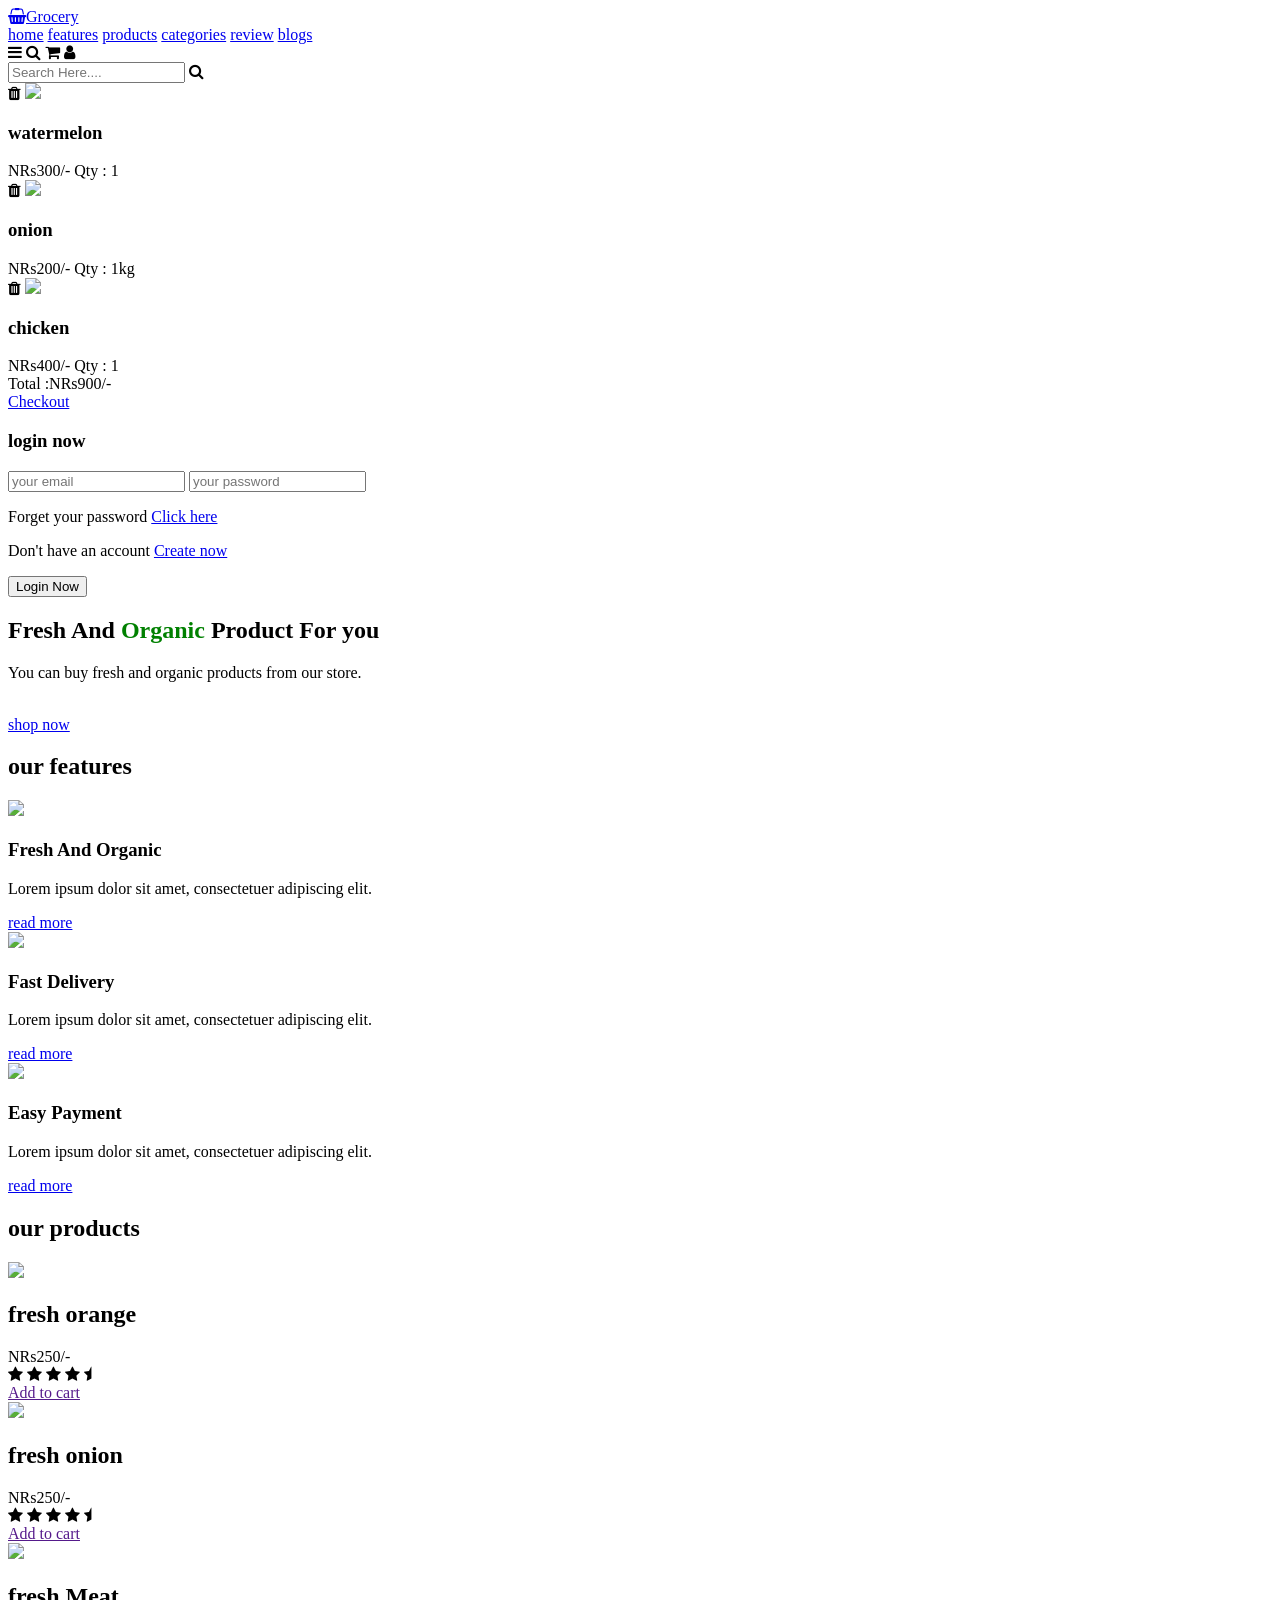
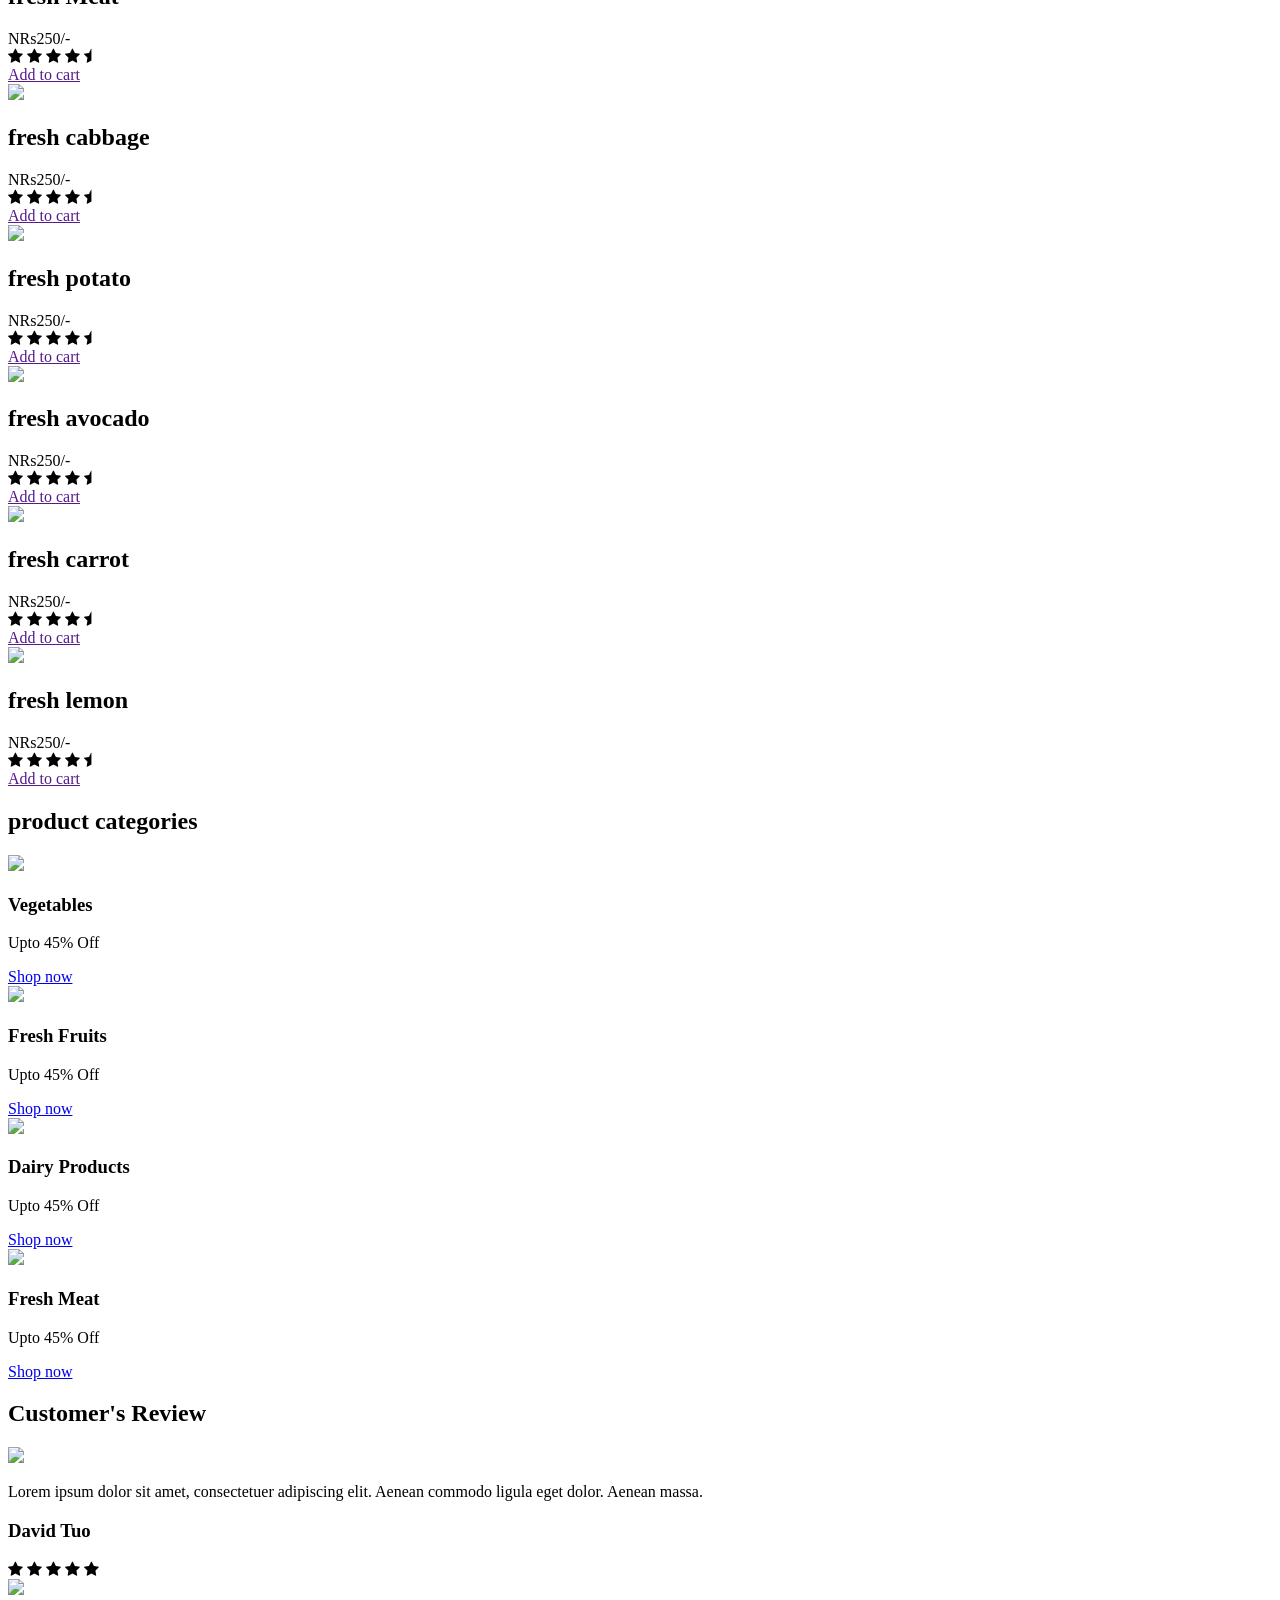
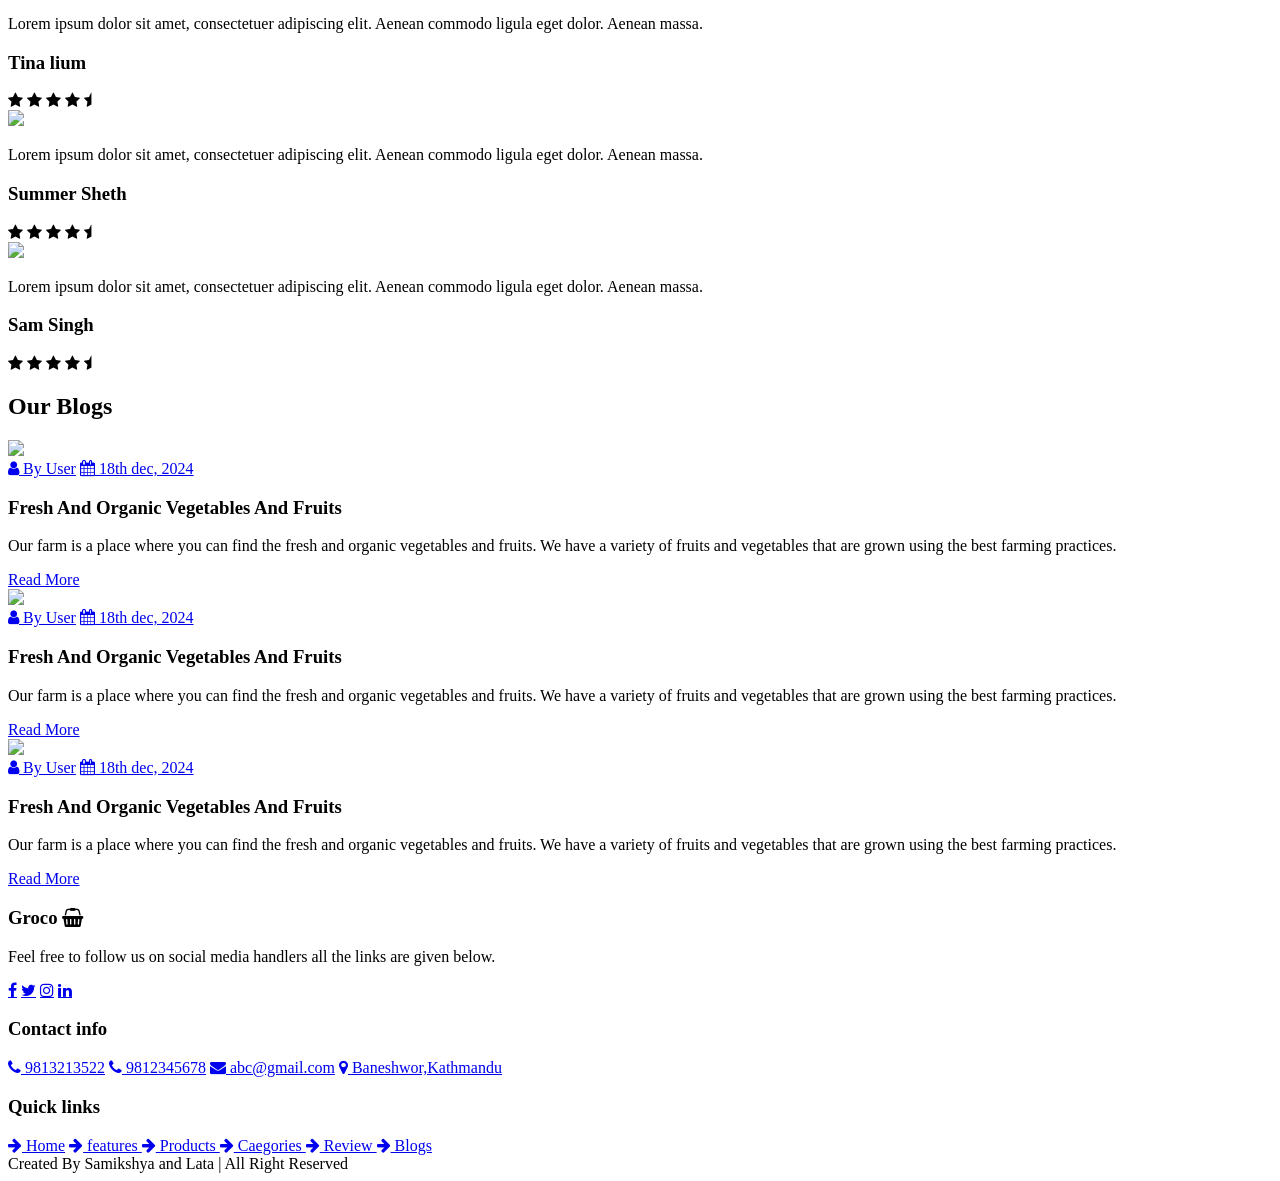
==== index.html @ e6cad8f5 "Add files via upload" ====
<!DOCTYPE html>
<html>
    <head>
        <title>Grocery Store </title>

        <link rel="icon" type="image/icon" href="image/favicon.png">
   <!-- Code for font awesome cdn-->
   <link rel="stylesheet" href="https://cdnjs.cloudflare.com/ajax/libs/font-awesome/4.7.0/css/font-awesome.min.css">
   <!-- Code for font awesome cdn-->

   <!-- Code for linking css file-->
    <link rel="stylesheet" type="text/css" href="css/style.css">



    <link rel="stylesheet" href="https://unpkg.com/swiper@7/swiper-bundle.min.css"/>
   <!-- Code for linking css file-->
   <meta name="viewport" content="width=device-width, initial-scale=1.0">
    </head>
    <body> 
<!-- Code for linking css file-->
<header class="header">
    <a href="#" class="logo"><i class="fa fa-shopping-basket" aria-hidden="true"></i>Grocery</a>
<nav class="navbar">
    <a href="#home">home</a>
    <a href="#features">features</a>
    <a href="#products">products</a>
    <a href="#categories">categories</a>
    <a href="#review">review</a>
    <a href="#blogs">blogs</a>
</nav>


<div class="icons">
    <div class="fa fa-bars" id="menu-btn"></div>
    <div class="fa fa-search" id="search-btn"></div>
    <div class="fa fa-shopping-cart" id="cart-btn"></div>
    <div class="fa fa-user" id="login-btn"></div>
     
</div>

<form class="search-form">
    <input type="search" id="search-box" placeholder= "Search Here....">
    <label for="search-box" class="fa fa-search"></label>
</form>


<div class="shopping-cart">
    <div class="box">
        <i class="fa fa-trash"></i>
        <img src="image/cart-img-1.png">
        <div clas="content">
            <h3> watermelon</h3>
            <span class="price">NRs300/-</span>
            <span class="quantity">Qty : 1</span>
   </div>
 </div>

<div class="box">
    <i class="fa fa-trash"></i>
    <img src="image/cart-img-2.png">
    <div clas="content">
        <h3> onion</h3>
        <span class="price">NRs200/-</span>
        <span class="quantity">Qty : 1kg</span>

    </div>
</div>

<div class="box">
    <i class="fa fa-trash"></i>
    <img src="image/cart-img-3.png">
    <div clas="content">
        <h3> chicken</h3>
        <span class="price">NRs400/-</span>
        <span class="quantity">Qty : 1</span>
    </div>
</div>

<div class="Total"> Total :NRs900/- </div>
<a href="#" class="btn">Checkout</a>

</div>


<form action="#" class="login-form">
    <h3>login now</h3>
    <input type="email" placeholder="your email" class="box">
    <input type="password" placeholder="your password" class="box">

    <p>Forget your password <a href="#"> Click here</a></p>
    <p>Don't have an account <a href="#"> Create now</a></p>


     <input type="submit" value="Login Now" class="btn">

    </form>




</header>
<!-- Code for linking css file-->


<!-- banner section-->
 <section class="home" id="home">
 <div>
 <div>
    <h1 style="font-size: 500sp;"> Fresh And <span style="color: green;">Organic </span>Product For you</h1>
      <p>You can buy fresh and organic products from our store.</p>
 
 </div>
 <br>
  <div>
    <a href="#" class="btn">shop now</a>
  </div>
  

   </div>

</section>

<!-- banner section-->

<!-- our features section-->
 <section class="features" id="features">
    <h1 class="heading"> our <span>features</span></h1>

    <div class="box-container">
        <div class="box">
            <img src="image/feature-img-1.png">
            <h3>Fresh And Organic</h3>
            <p>Lorem ipsum dolor sit amet, consectetuer adipiscing elit.</p>
            <a href="#" class="btn"> read more</a>
        </div>

        <div class="box">
            <img src="image/feature-img-2.png">
            <h3>Fast Delivery</h3>
            <p>Lorem ipsum dolor sit amet, consectetuer adipiscing elit.</p>
            <a href="#" class="btn"> read more</a>
        </div>

        <div class="box">
            <img src="image/feature-img-3.png">
            <h3>Easy Payment</h3>
            <p>Lorem ipsum dolor sit amet, consectetuer adipiscing elit.</p>
            <a href="#" class="btn"> read more</a>
        </div>
    </div>
 

</section>


<!-- our features section-->

<!-- our products section-->
<section class="products" id="products">
    <h1 class="heading"> our <span>products</span></h1>

    <div class="swiper product-slider">
        
        <div class="swiper-wrapper">
            <div class="swiper-slide box">
                <img src="image\product-1.png">
                <h1> fresh orange</h1>
                <div class="price"> NRs250/-</div>
                <div class="stars">
                    <i class="fa fa-star"></i>
                    <i class="fa fa-star"></i>
                    <i class="fa fa-star"></i>
                    <i class="fa fa-star"></i>
                    <i class="fa fa-star-half"></i>
                </div>
                <a href="" class="btn">Add to cart</a>
            </div>

            <div class="swiper-slide box">
                <img src="image\product-2.png">
                <h1> fresh onion</h1>
                <div class="price"> NRs250/-</div>
                <div class="stars">
                    <i class="fa fa-star"></i>
                    <i class="fa fa-star"></i>
                    <i class="fa fa-star"></i>
                    <i class="fa fa-star"></i>
                    <i class="fa fa-star-half"></i>
                </div>
                <a href="" class="btn">Add to cart</a>
            </div>

            <div class="swiper-slide box">
                <img src="image\product-3.png">
                <h1> fresh Meat</h1>
                <div class="price"> NRs250/-</div>
                <div class="stars">
                    <i class="fa fa-star"></i>
                    <i class="fa fa-star"></i>
                    <i class="fa fa-star"></i>
                    <i class="fa fa-star"></i>
                    <i class="fa fa-star-half"></i>
                </div>
                <a href="" class="btn">Add to cart</a>
            </div>

            <div class="swiper-slide box">
                <img src="image\product-4.png">
                <h1> fresh cabbage</h1>
                <div class="price"> NRs250/-</div>
                <div class="stars">
                    <i class="fa fa-star"></i>
                    <i class="fa fa-star"></i>
                    <i class="fa fa-star"></i>
                    <i class="fa fa-star"></i>
                    <i class="fa fa-star-half"></i>
                </div>
                <a href="" class="btn">Add to cart</a>
            </div>
        </div>
    </div>

    <div class="swiper product-slider">
        
        <div class="swiper-wrapper">
            <div class="swiper-slide box">
                <img src="image\product-5.png">
                <h1> fresh potato</h1>
                <div class="price"> NRs250/-</div>
                <div class="stars">
                    <i class="fa fa-star"></i>
                    <i class="fa fa-star"></i>
                    <i class="fa fa-star"></i>
                    <i class="fa fa-star"></i>
                    <i class="fa fa-star-half"></i>
                </div>
                <a href="" class="btn">Add to cart</a>
            </div>

            <div class="swiper-slide box">
                <img src="image\product-6.png">
                <h1> fresh avocado</h1>
                <div class="price"> NRs250/-</div>
                <div class="stars">
                    <i class="fa fa-star"></i>
                    <i class="fa fa-star"></i>
                    <i class="fa fa-star"></i>
                    <i class="fa fa-star"></i>
                    <i class="fa fa-star-half"></i>
                </div>
                <a href="" class="btn">Add to cart</a>
            </div>

            <div class="swiper-slide box">
                <img src="image\product-7.png">
                <h1> fresh carrot</h1>
                <div class="price"> NRs250/-</div>
                <div class="stars">
                    <i class="fa fa-star"></i>
                    <i class="fa fa-star"></i>
                    <i class="fa fa-star"></i>
                    <i class="fa fa-star"></i>
                    <i class="fa fa-star-half"></i>
                </div>
                <a href="" class="btn">Add to cart</a>
            </div>

            <div class="swiper-slide box">
                <img src="image\product-8.png">
                <h1> fresh lemon</h1>
                <div class="price"> NRs250/-</div>
                <div class="stars">
                    <i class="fa fa-star"></i>
                    <i class="fa fa-star"></i>
                    <i class="fa fa-star"></i>
                    <i class="fa fa-star"></i>
                    <i class="fa fa-star-half"></i>
                </div>
                <a href="" class="btn">Add to cart</a>
            </div>
        </div>
    </div> 
</section>
<!-- our products section-->

<!-- our categories section-->
<section class="categories" id="categories">
    <h1 class="heading"> product <span>categories</span></h1>
    <div class="box-container">
        <div class="box">
            <img src="image\cat-1.png">
            <h3>Vegetables</h3>
            <p>Upto 45% Off</p>
            <a href="#" class="btn">Shop now</a>
        </div>

        <div class="box">
            <img src="image\cat-2.png">
            <h3>Fresh Fruits</h3>
            <p>Upto 45% Off</p>
            <a href="#" class="btn">Shop now</a>
        </div>

        <div class="box">
            <img src="image\cat-3.png">
            <h3>Dairy Products</h3>
            <p>Upto 45% Off</p>
            <a href="#" class="btn">Shop now</a>
        </div>

        <div class="box">
            <img src="image\cat-4.png">
            <h3>Fresh Meat</h3>
            <p>Upto 45% Off</p>
            <a href="#" class="btn">Shop now</a>
        </div>
    </div>
</section>
<!-- our categories section-->



<!-- review section-->
 <section class="review" id="review">
    <h1 class="heading">Customer's <span>Review</span></h1>
    <div class="swiper review-slider">
        <div class="swiper-wrapper">
        <div class="swiper-slide box">
            <img src="image/pic-1.png">
            <p>Lorem ipsum dolor sit amet, consectetuer adipiscing elit. Aenean commodo ligula eget dolor. Aenean massa.</p>
            <h3>David Tuo</h3>
            <div class="stars">
                <i class="fa fa-star"></i>
                <i class="fa fa-star"></i>
                <i class="fa fa-star"></i>
                <i class="fa fa-star"></i>
                <i class="fa fa-star"></i>
            </div>
        </div>

        <div class="swiper-slide box">
            <img src="image/pic-2.png">
            <p>Lorem ipsum dolor sit amet, consectetuer adipiscing elit. Aenean commodo ligula eget dolor. Aenean massa.</p>
            <h3>Tina lium</h3>
            <div class="stars">
                <i class="fa fa-star"></i>
                <i class="fa fa-star"></i>
                <i class="fa fa-star"></i>
                <i class="fa fa-star"></i>
                <i class="fa fa-star-half"></i>
            </div>
        </div>

        <div class="swiper-slide box">
            <img src="image/pic-3.png">
            <p>Lorem ipsum dolor sit amet, consectetuer adipiscing elit. Aenean commodo ligula eget dolor. Aenean massa.</p>
            <h3>Summer Sheth</h3>
            <div class="stars">
                <i class="fa fa-star"></i>
                <i class="fa fa-star"></i>
                <i class="fa fa-star"></i>
                <i class="fa fa-star"></i>
                <i class="fa fa-star-half"></i>
            </div>
        </div>

        <div class="swiper-slide box">
            <img src="image/pic-4.png">
            <p>Lorem ipsum dolor sit amet, consectetuer adipiscing elit. Aenean commodo ligula eget dolor. Aenean massa.</p>
            <h3>Sam Singh</h3>
            <div class="stars">
                <i class="fa fa-star"></i>
                <i class="fa fa-star"></i>
                <i class="fa fa-star"></i>
                <i class="fa fa-star"></i>
                <i class="fa fa-star-half"></i>
            </div>
        </div>

        </div>
    </div>
 </section>

 <!-- review section-->

  <!-- blog section-->
   <section class="blogs" id="blogs">
    <h1 class ="heading"> Our <span> Blogs </span></h1>
    <div class="box-container">
        <div class="box">
            <img src="image/blog-1.jpg">
            <div class="content">
                <div class="icons">
                    <a href="#"><i class="fa fa-user"></i> By User</a>
                    <a href="#"><i class="fa fa-calendar"></i> 18th dec, 2024</a>

                </div>
                <h3>Fresh And Organic Vegetables And Fruits</h3>
                <p>Our farm is a place where you can find the fresh and organic vegetables and fruits. We have a variety of fruits and vegetables that are grown using the best farming practices.</p>
                <a href="#" class="btn">Read More</a>
            </div>
        </div>


        <div class="box">
            <img src="image/blog-2.jpg">
            <div class="content">
                <div class="icons">
                    <a href="#"><i class="fa fa-user"></i> By User</a>
                    <a href="#"><i class="fa fa-calendar"></i> 18th dec, 2024</a>

                </div>
                <h3>Fresh And Organic Vegetables And Fruits</h3>
                <p>Our farm is a place where you can find the fresh and organic vegetables and fruits. We have a variety of fruits and vegetables that are grown using the best farming practices.</p>
                <a href="#" class="btn">Read More</a>
            </div>
        </div>


        <div class="box">
            <img src="image/blog-3.jpg">
            <div class="content">
                <div class="icons">
                    <a href="#"><i class="fa fa-user"></i> By User</a>
                    <a href="#"><i class="fa fa-calendar"></i> 18th dec, 2024</a>

                </div>
                <h3>Fresh And Organic Vegetables And Fruits</h3>
                <p>Our farm is a place where you can find the fresh and organic vegetables and fruits. We have a variety of fruits and vegetables that are grown using the best farming practices.</p>
                <a href="#" class="btn">Read More</a>
            </div>
        </div>
    </div>
  </section>
    <!-- blog section-->


<!-- footer section-->
 <section class="footer">
    <div class="box-container">
        <div class="box">
            <h3> Groco <i class="fa fa-shopping-basket"></i></h3>
            <p>Feel free to follow us on social media handlers all the links are given below.</p>
            <div class="share">
                <a href="#" class="fa fa-facebook"></a>
                <a href="#" class="fa fa-twitter"></a>
                <a href="#" class="fa fa-instagram"></a>
                <a href="#" class="fa fa-linkedin"></a>

            </div>
        </div>


        <div class="box">
            <h3> Contact info </h3>
            <a href="#" class="links"> <i class="fa fa-phone"></i> 9813213522</a>
            <a href="#" class="links"> <i class="fa fa-phone"></i> 9812345678</a>
            <a href="#" class="links"> <i class="fa fa-envelope"></i> abc@gmail.com</a>
            <a href="#" class="links"> <i class="fa fa-map-marker"></i> Baneshwor,Kathmandu</a>
        </div>

        <div class="box">
            <h3> Quick links </h3>
            <a href="#" class="links"> <i class="fa fa-arrow-right"></i> Home</a>
            <a href="#" class="links"> <i class="fa fa-arrow-right"></i> features </a>
            <a href="#" class="links"> <i class="fa fa-arrow-right"></i> Products </a>
            <a href="#" class="links"> <i class="fa fa-arrow-right"></i> Caegories </a>
            <a href="#" class="links"> <i class="fa fa-arrow-right"></i> Review </a>
            <a href="#" class="links"> <i class="fa fa-arrow-right"></i> Blogs </a>
       </div>

       <!-- <div class="box">
        <h3> Newsletter </h3>
       <p> Subscribe for latest updates </p>
       <input type="email" placeholder="your email" clss="email">
       <input type="submit" value="Subscribe" class="btn">
       <img src="image/payment.png" class="payment-img">
   </div>
    -->
    </div>

    <div class="credit">Created By <span> Samikshya and Lata |</span> All Right Reserved</div>
 </section>
 <!-- footer section-->




<script src="https://cdn.jsdelivr.net/npm/swiper@11/swiper-bundle.min.js"></script>


     <script src="js/script.js"></script>   
    
    </body>



</html>
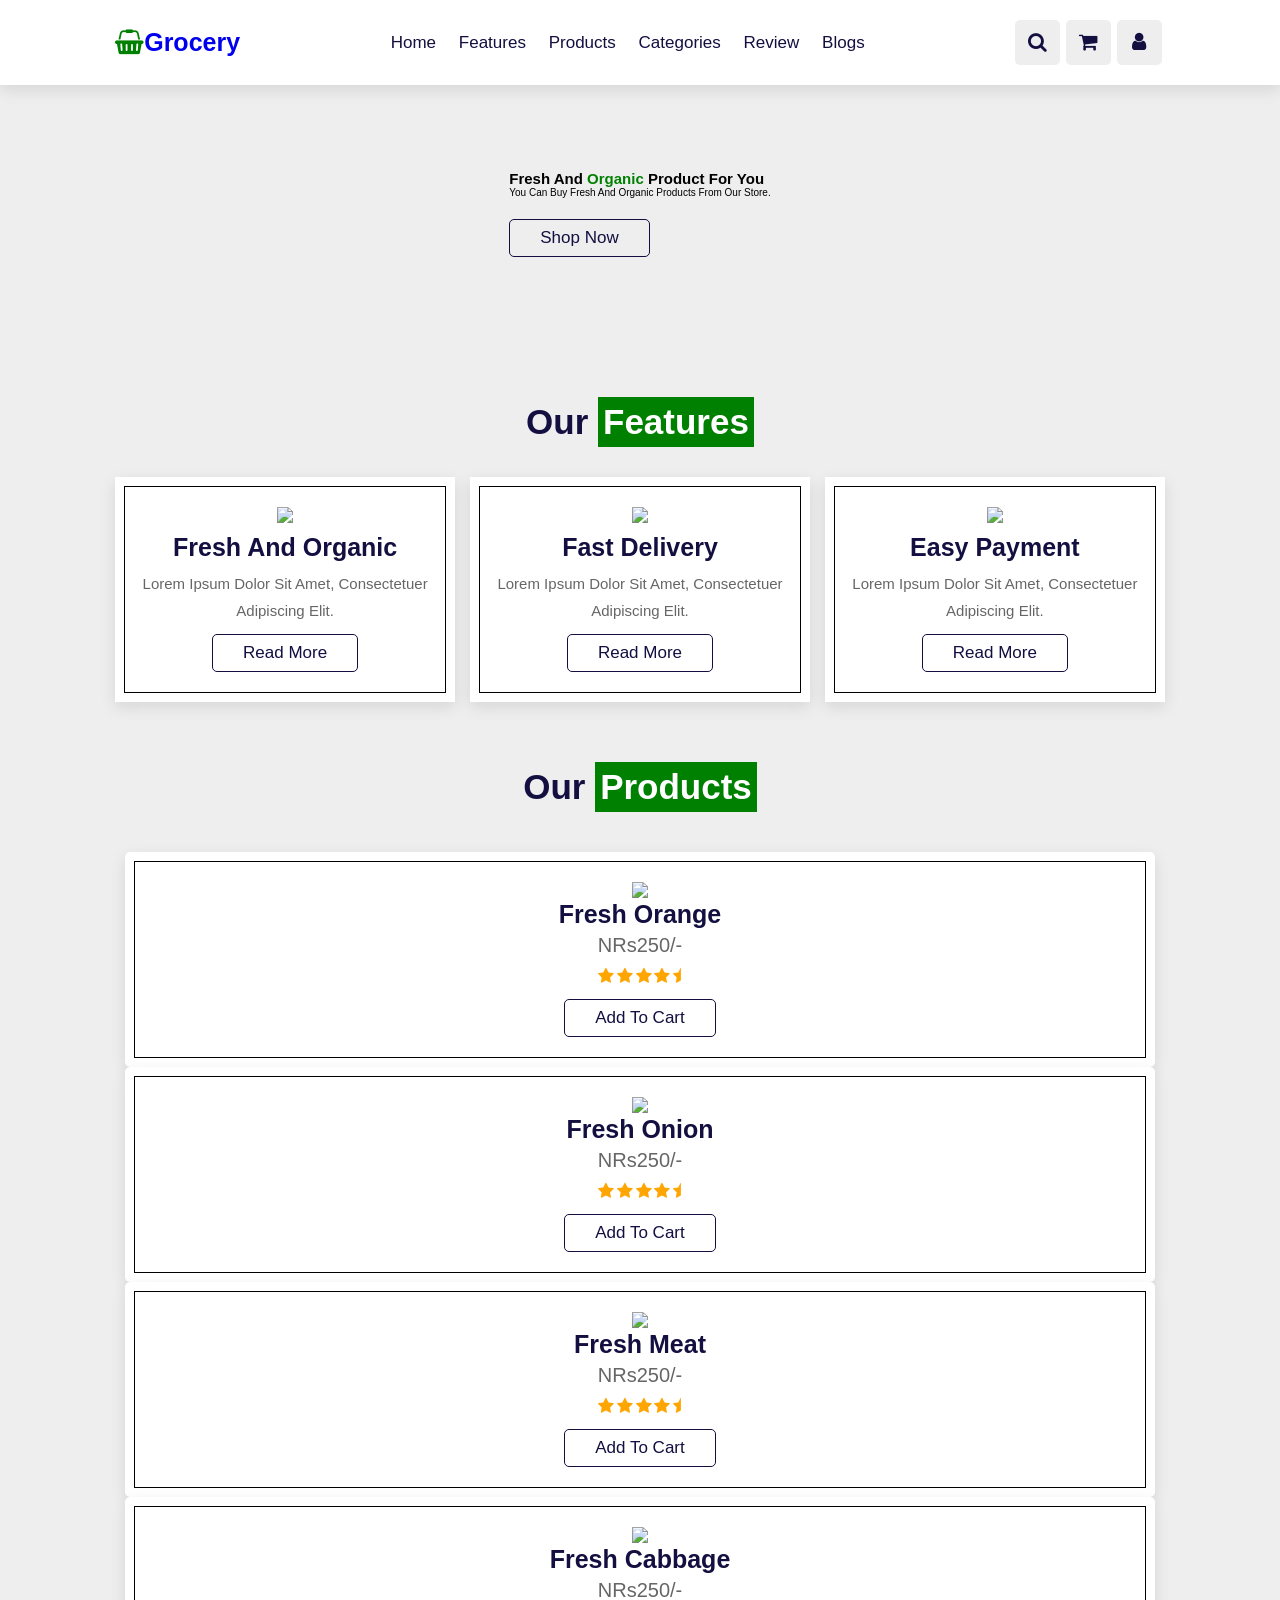
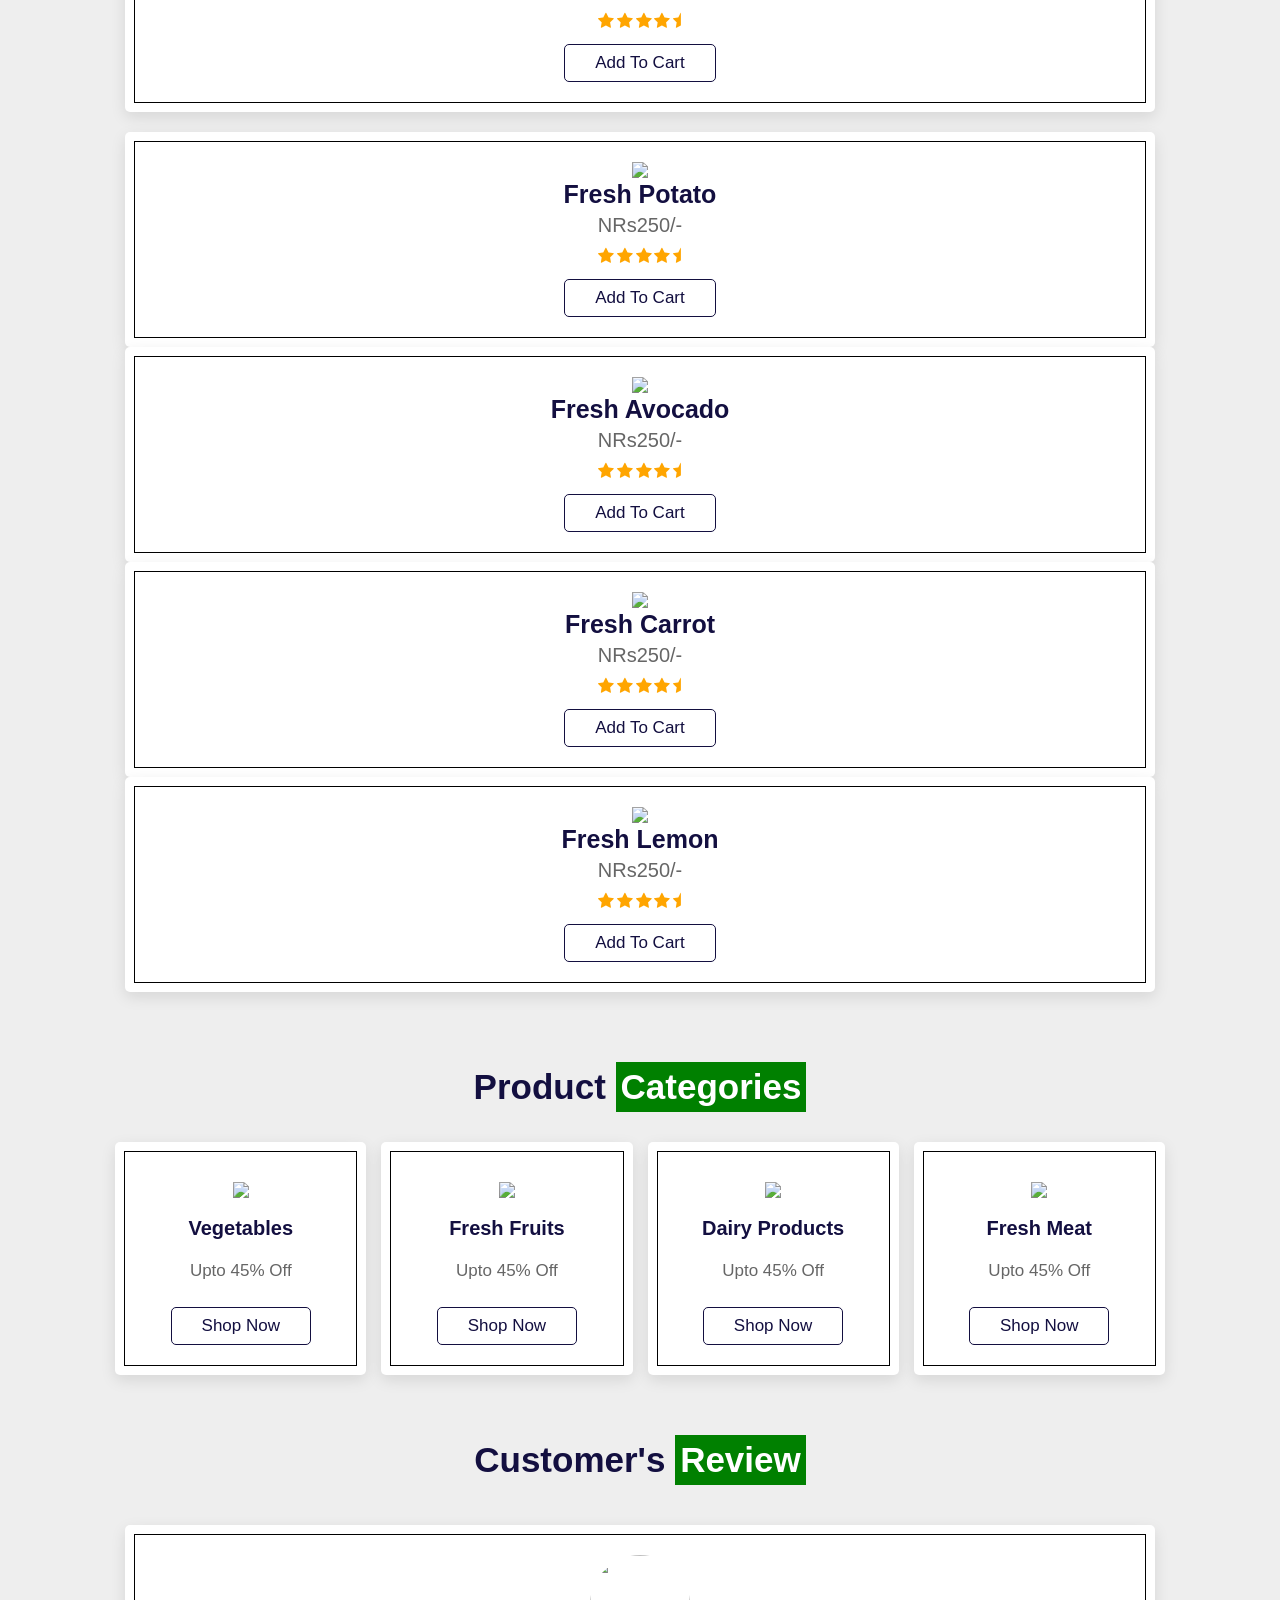
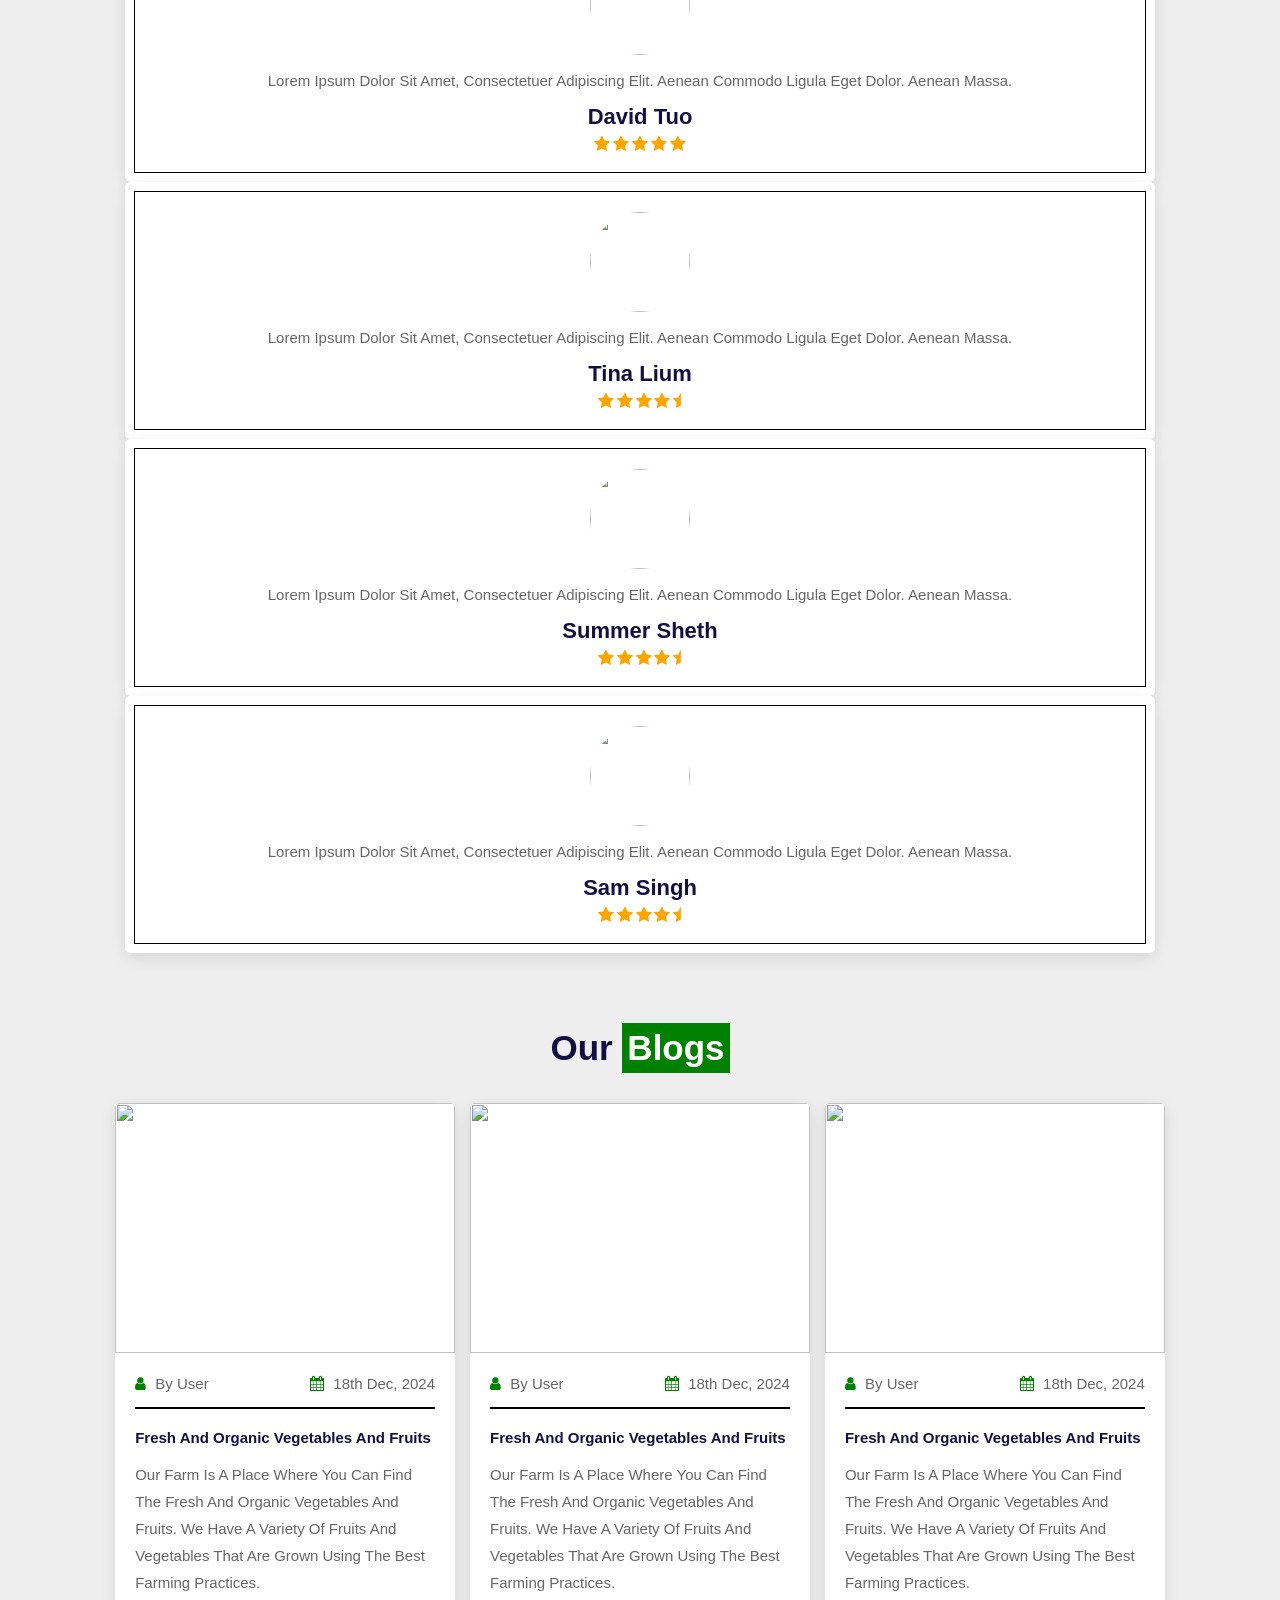
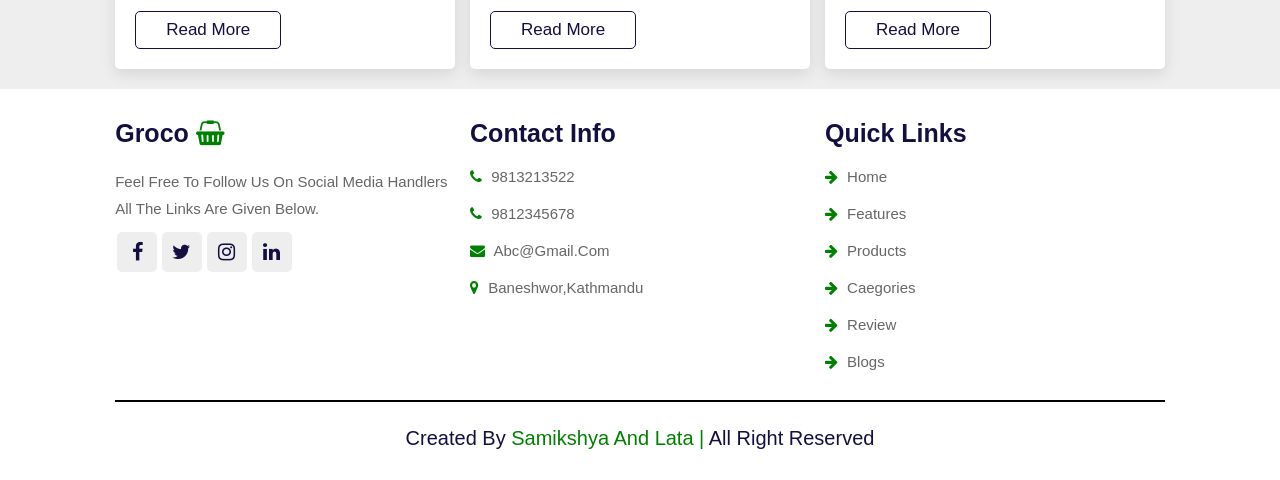
==== commit 4e06f7f1: "Change greeting from 'Hello World' to 'Goodbye World'" ====
--- a/index.html
+++ b/index.html
@@ -9,7 +9,7 @@
    <!-- Code for font awesome cdn-->
 
    <!-- Code for linking css file-->
-    <link rel="stylesheet" type="text/css" href="css/style.css">
+    <link rel="stylesheet" type="text/css" href="style.css">
 
 
 
@@ -496,4 +496,4 @@
 
 
 
-</html>+</html>
--- a/style.css
+++ b/style.css
@@ -0,0 +1,869 @@
+@import url('https://fonts.googleapis.com/css2?family=Poppins:ital,wght@0,400;0,500;1,300&display=swap');
+:root
+{
+    --green: green;
+    --black: #130f40;
+    --light-color: #666;
+    --box-shadow:0 .5rem 1.5rem rgba(0,0,0,.1);
+    --border: .2rem solid rgba(0,0,0.1);
+    --outline: .1rem solid rgba(0,0,0.1);
+}
+
+*
+{
+    font-family: 'Poppins', sans-serif;
+  margin: 0;
+  padding: 0;
+  box-sizing: border-box;
+  outline: none;
+  border: none;
+  text-decoration: none;
+  text-transform:capitalize ;
+  transition: all .2s linear;
+}
+
+html
+{
+    font-size: 62.5%;
+    overflow-x: hidden;
+    scroll-behavior: smooth;
+    scroll-padding-top:7rem;
+}
+
+body{
+    background: #eee;
+}
+
+/*css code for banner*/
+section
+{
+    padding: 2rem 9%;
+}
+
+.heading
+{
+    text-align: center;
+    padding: 2rem 0;
+    padding-bottom: 3rem;
+    font-size: 3.5rem;
+    color:var(--black);
+}
+
+.heading span
+{
+    background: var(--green);
+    color: white;
+    display: inline-block;
+    padding: .5rem ;
+    clip-path: polygon(100%);
+}
+
+.btn
+{
+    border: .2px solid var(--black);
+    margin-top: 1rem;
+    display: inline-block;
+    padding: .8rem 3rem;
+    font-size: 1.7rem;
+    border-radius: .5rem;
+    color: var(--black);
+    cursor: pointer;
+    background: none;
+
+}
+
+.btn:hover
+{
+    background: var(--green);
+    color: #fff;
+}
+
+.header
+{
+    border: 0px solid;
+    position: fixed;
+    top: 0;
+    left: 0;
+    right: 0;
+    z-index:1000; ;
+    display: flex;
+    align-items:center;
+    justify-content: space-between ;
+    padding: 2rem 9%;
+    background-color: #fff;
+    box-shadow: var(--box-shadow);
+}
+
+.header .logo
+{
+font-size: 2.5rem;
+font-weight:bolder;
+}
+
+.header .logo i
+{
+    color: var(--green);
+}
+
+.header .navbar a
+{
+font-size: 1.7rem;
+margin: 0 1rem;
+color: var(--black);
+
+}
+
+.header .navbar a:hover
+{
+color: var(--green);
+}
+
+.header .icons div
+{
+   border: 0px solid;
+    height: 4.5rem;
+    width: 4.5rem;
+    line-height: 4.5rem;
+    border-radius: .5rem;
+    background: #eee;
+    color: var(--black);
+    font-size: 2rem;
+    margin-right: .3rem;
+    text-align: center;
+    cursor: pointer;
+
+}
+
+
+.header .icons div:hover
+{
+   background:var(--green);
+   color: white; 
+
+}
+
+#menu-btn
+{
+    display: none;
+}
+
+.header .navbar.active 
+{ 
+    right: 2rem;
+    transition: .4s linear;
+}
+
+
+.header .search-form
+{
+    border: 0px solid;
+    position: absolute;
+    top: 110%;
+    right: -110%;
+    width: 50rem;
+    height: 5rem;
+    background: #fff;
+    border-radius: .5rem;
+    overflow:hidden;
+    display: flex;
+    align-items: center;
+    box-shadow: var(--box-shadow);
+
+}
+
+.header .search-form.active
+{
+    right: 2rem;
+    transition: .4s linear;
+}
+
+
+.header .search-form input
+{
+    height: 100%;
+    width: 100%;
+    background: none;
+    text-transform:none;
+    font-size: 1.6rem;
+    color: var(--black);
+    padding: 0 1.5rem;
+
+}
+
+.header .search-form label
+{
+    font-size: 2.2rem;
+    padding-right: 1.5rem;
+    color: var(--black);
+    cursor: pointer;
+}
+
+.header .search-form label:hover
+{
+    color: var(--green);
+}
+
+
+.header .shopping-cart
+{
+   border: 0px solid;
+   position: absolute;
+   top: 110%;
+   right: -110%;
+   padding: 1rem;
+   border-radius: .5rem;
+   box-shadow: var(--box-shadow);
+   width: 35rem;
+   background: #fff;
+    
+}
+
+.header .shopping-cart.active
+{
+    right: 2rem;
+    transition: .4s linear;
+}
+
+.header .shopping-cart .box
+{
+    border: 1px solid blue;
+    display: flex;
+    align-items: center;
+    gap: 1rem;
+    position: relative;
+    margin: 1rem 0;
+}
+
+.header .shopping-cart .box img
+{
+    height: 10rem;
+}
+
+.header .shopping-cart .box .fa-trash
+{
+    font-size: 2rem;
+    position: absolute;
+    top: 50%;
+    right: 2rem;
+    cursor:pointer;
+    color: var(--light-color);
+    transform: translateY(-50%);
+}
+
+.header .shopping-cart .box .fa-trash:hover
+{
+    color: var(--green);
+}
+
+.header .shopping-cart .box .content h3
+{
+    color: var(--black);
+    font-size: 1.7rem;
+    padding-bottom: 1rem;
+}
+
+.header .shopping-cart .box .content span
+{
+    color: var(--light-color);
+    font-size: 1.6rem;
+}
+
+.header .shopping-cart .box .content .quantity
+{
+    padding-left: 1rem;
+}
+
+header .shopping-cart .total
+{
+    font-size: 32.5rem;
+    padding: 1rem;
+    text-align: center;
+    color: var(--black);
+}
+
+header .shopping-cart .btn
+{
+display: block;
+text-align: center;
+margin: 1rem 0;
+}
+
+.header .login-form
+{
+    border: 0px solid;
+    position: absolute;
+    width: 35rem;
+    top: 110%;
+    right: -110%;
+    box-shadow: var(--box-shadow);
+    padding: 2rem;
+    border-radius: .5rem;
+    background: #fff;
+    text-align: center;
+}
+
+.header .login-form.active
+{
+    right: 2rem;
+    transition: .4s linear;
+}
+
+.header .login-form h3
+{
+    font-size: 2.5rem;
+    text-transform: uppercase;
+    color: var(--black);
+}
+
+.header .login-form .box
+{
+    width: 100%;
+    border: 0px solid;
+    margin: .7rem 0;
+    background: #eee;
+    border-radius: .5rem;
+    padding: 1rem;
+    font-size: 1.6rem;
+    color: var(--black);
+    text-transform: none;
+
+}
+
+header .login-form p
+{
+    font-size: 1.4rem;
+    padding: .5rem 0;
+    color: var(--light-color);
+}
+
+header .login-form p a
+{
+   
+    color: var(--green);
+    text-decoration: underline;
+}
+
+
+
+
+
+
+.home
+{
+    border: 0px solid;
+    display: flex;
+    justify-content:center ;
+    background: url(../image/banner-img.jpg) no-repeat;
+    background-position: center;
+    background-size: cover;
+    padding-top: 17rem;
+    padding-bottom: 10rem;
+}
+
+.home .content
+{
+    border: 1px solid;
+    text-align: center;
+    width: 60rem;
+}
+
+.home .content h3
+{
+    color: var(--black);
+    font-size: 3rem;
+}
+
+
+.home .content h3 span
+{
+    color: var(--green);
+    
+}
+
+.home .content p
+{
+    color: var(--light-color);
+    font-size: 1.7rem;
+    padding: 1rem 0;
+    line-height: 1.8;
+}
+
+
+
+/*features*/
+.features .box-container
+{
+    border: 0px solid;
+    display: grid;
+    grid-template-columns: repeat(auto-fit, minmax(30rem,1fr));
+    gap: 1.5rem;
+
+} 
+
+.features .box-container .box
+{
+    border: 0px solid red;
+    padding: 3rem 2rem;
+    background: white;
+    outline: var(--outline);
+    outline-offset: -1rem;
+    text-align: center;
+    box-shadow: var(--box-shadow);
+
+}
+
+.features .box-container .box:hover
+{
+    box-shadow: 1px 1px 10px 4px var(--green);
+
+}
+
+.features .box-container .box h3
+{
+    font-size: 2.5rem;
+    line-height: 1.8;
+    color:var(--black);
+}
+
+.features .box-container .box p
+{
+    font-size: 1.5rem;
+    line-height: 1.8;
+    color:var(--light-color);
+    padding-bottom: 1rem 0;
+}
+
+
+/*features*/
+
+/*products*/
+.products .product-slider
+{
+    border: 0px solid;
+    padding: 1rem;
+}
+
+.products .product-slider:first-child
+{
+    margin-bottom: 2rem;
+
+}
+
+.products .product-slider .box
+{
+    border: 0px solid red;
+    background:white;
+    border-radius: .5rem;
+    text-align: center;
+    padding : 3rem 2rem;
+    outline-offset: -1rem;
+    outline:var(--outline);
+    transition: .2s linear;
+    box-shadow: var(--box-shadow);
+}
+
+.products .product-slider .box:hover
+{
+    box-shadow: 1px 1px 10px 4px var(--green);
+}
+
+.products .product-slider .box img
+{
+    height: 20rem;
+
+}
+
+.products .product-slider .box h1
+{
+    font-size: 2.5rem;
+    color: var(--black);
+}
+
+.products .product-slider .box .price
+{
+    font-size: 2rem;
+    color: var(--light-color);
+    padding: .5rem 0;
+}
+
+.products .product-slider .box .stars i
+{
+    font-size: 1.7rem;
+    color:orange;
+    padding: .5rem 0;
+}
+
+/*products*/
+
+/*categories*/
+.categories .box-container
+{
+    border: 0px solid;
+    display: grid;
+    grid-template-columns: repeat(auto-fit, minmax(20rem,1fr));
+    gap: 1.5rem;
+
+} 
+
+.categories .box-container .box
+{
+    padding: 3rem 0;
+    background: white;
+    border-radius: .5rem;
+    box-shadow: var(--box-shadow);
+    outline:var(--outline);
+    outline-offset: -1rem;
+    text-align: center;
+}
+
+.categories .box-container .box:hover
+{
+    box-shadow: 1px 1px 10px 4px var(--green);
+}
+
+.categories .box-container .box img
+{
+    margin: 1rem 0;
+    height: 15rem;
+}
+
+.categories .box-container .box h3
+{
+    font-size: 2rem;
+    color:var(--black);
+    line-height: 1.8;
+}
+
+.categories .box-container .box p
+{
+    font-size: 1.7rem;
+    color: var(--light-color);
+    line-height: 1.8;
+    padding: 1rem 0;
+}
+
+/*categories*/
+
+/*review*/
+.review .review-slider
+{
+    border:0px solid;
+    padding:1rem;
+}
+
+.review .review-slider .box
+{
+    border: 0px solid red;
+    background:white;
+    border-radius: .5rem;
+    text-align: center;
+    padding : 3rem 2rem;
+    outline-offset: -1rem;
+    outline:var(--outline);
+    transition: .2s linear;
+    box-shadow: var(--box-shadow);
+}
+
+.review .review-slider .box:hover
+{
+    box-shadow: 1px 1px 10px 4px var(--green);
+}
+
+.review .review-slider .box img
+{
+    height: 10rem;
+    width: 10rem;
+    border-radius: 50%;
+}
+
+.review .review-slider .box p
+{
+    padding:1rem 0;
+    line-height: 1.8;
+    color: var(--light-color);
+    font-size: 1.5rem;
+}
+
+.review .review-slider .box h3
+{
+    padding-bottom: .5rem;
+    color: var(--black);
+    font-size: 2.2rem;
+}
+
+.review .review-slider .box .stars i
+{
+    
+    color: orange;
+    font-size: 1.7rem;
+}
+
+/*review*/
+
+
+/*blogs*/
+.blogs .box-container
+{
+    display: grid;
+    grid-template-columns: repeat(auto-fit, minmax(20rem,1fr));
+    gap: 1.5rem;
+
+} 
+
+.blogs .box-container .box
+{
+    overflow:hidden;
+    border-radius: .5rem;
+    box-shadow: var(--box-shadow);
+    background: white;
+}
+
+
+.blogs .box-container .box img
+{
+    height: 25rem;
+    width: 100%;
+    object-fit: cover;
+}
+
+.blogs .box-container .box .content
+{
+        padding: 2rem;
+}
+
+.blogs .box-container .content .icons
+{
+    display: flex;
+    align-items:center;
+    justify-content: space-between;
+    padding-bottom: 1.5rem;
+    margin-bottom: 1rem;
+    border-bottom:var(--border);
+
+}
+
+.blogs .box-container .content .icons a
+{
+    color: var(--light-color);
+    font-size: 1.5rem;
+}
+
+.blogs .box-container .content .icons a:hover
+{
+    color: var(--black);
+}
+
+.blogs .box-container .content .icons a i
+{
+    color: green;
+    padding-right: .5rem;
+}
+
+.blogs .box-container .content h3
+{
+    line-height: 1.8;
+    color: var(--black);
+    font-size: 1.5rem;
+    padding: .5rem 0;
+}
+
+.blogs .box-container .content p
+{
+    line-height: 1.8;
+    color: var(--light-color);
+    font-size: 1.5rem;
+    padding: .5rem 0;
+}
+
+/*blogs*/
+
+
+/*footer*/
+.footer
+{
+    background:white;
+}
+
+.footer .box-container
+{
+    display: grid;
+    grid-template-columns: repeat(auto-fit, minmax(20rem,1fr));
+    gap: 1.5rem;
+}
+
+
+.footer .box-container .box h3
+{
+    font-size: 2.5rem;
+    color:var(--black);
+    padding: 1rem 0;
+
+}
+
+.footer .box-container .box h3 i
+{
+    color:var(--green);
+
+}
+
+.footer .box-container .box .links
+{
+    display: block;
+    font-size: 1.5rem;
+    color:var(--light-color);
+    padding: 1rem 0;
+
+}
+
+
+.footer .box-container .box .links i
+{
+    color:var(--green);
+    padding-right: .5rem;
+}
+
+.footer .box-container .box .links:hover i
+{
+    padding-right: 2rem;
+}
+
+
+
+
+.footer .box-container .box p
+{
+   line-height: 1.8;
+    font-size: 1.5rem;
+    color:var(--light-color);
+    padding: 1rem 0;
+
+}
+
+.footer .box-container .box .share a
+{
+    
+    height: 4rem;
+    width: 4rem;
+    line-height: 4rem;
+    border-radius: .5rem;
+    font-size: 2rem;
+    color:var(--black);
+    margin-left: .2rem;
+    background: #eee;
+    text-align: center;
+}
+
+.footer .box-container .box .share a:hover
+{
+    background:var(--green);
+    color: white;
+}
+
+.footer .box-container .box .email
+{
+    width: 100%;
+    margin: .7rem 0;
+    padding: 1rem;
+    border-radius: .5rem;
+    background: #eee;
+    font-size: 1.6rem;
+    color:var(--black);
+    text-transform: none;
+}
+
+.footer .box-container .box .payment-img
+{
+    margin-top: 2rem;
+    height: 3rem;
+}
+
+.footer .credit
+{
+    text-align: center;
+    margin-top: 2rem;
+    padding:1rem;
+    padding-top: 2.5rem;
+    font-size: 2rem;
+    color:var(--black);
+    border-top: var(--border);
+}
+
+.footer .credit span
+{
+    color:var(--green);
+}
+/*footer*/
+
+
+
+
+
+
+/* media queries*/
+@media (max-width:991px)
+{
+    html
+{
+    font-size: 55%;
+}
+
+.header
+{
+    padding:2rem;
+}
+section
+{
+    padding: 2rem;
+}
+}
+
+@media (max-width:768px)
+{
+    #menu-btn
+    {
+        display: inline-block;
+
+    }
+
+    .header .search-form
+    {
+        width: 90%;
+
+    }
+    .header .navbar
+    {
+        position:absolute;
+        top:110%;
+        right: -110%;
+        width:30rem;
+        box-shadow: var(--box-shadow);
+        border-radius: .5rem;
+        background:#fff;
+    }
+
+    .header .navbar a
+    {
+        font-size: 2rem;
+        margin: 2rem 2.5rem;
+        display: block;
+    }
+
+}
+
+
+@media (max-width:450px)
+{
+    html
+{
+    font-size: 50%;
+}
+
+.heading
+{
+    font-size: 2.5rem;
+}
+.footer
+{
+    text-align: center;
+}
+}
